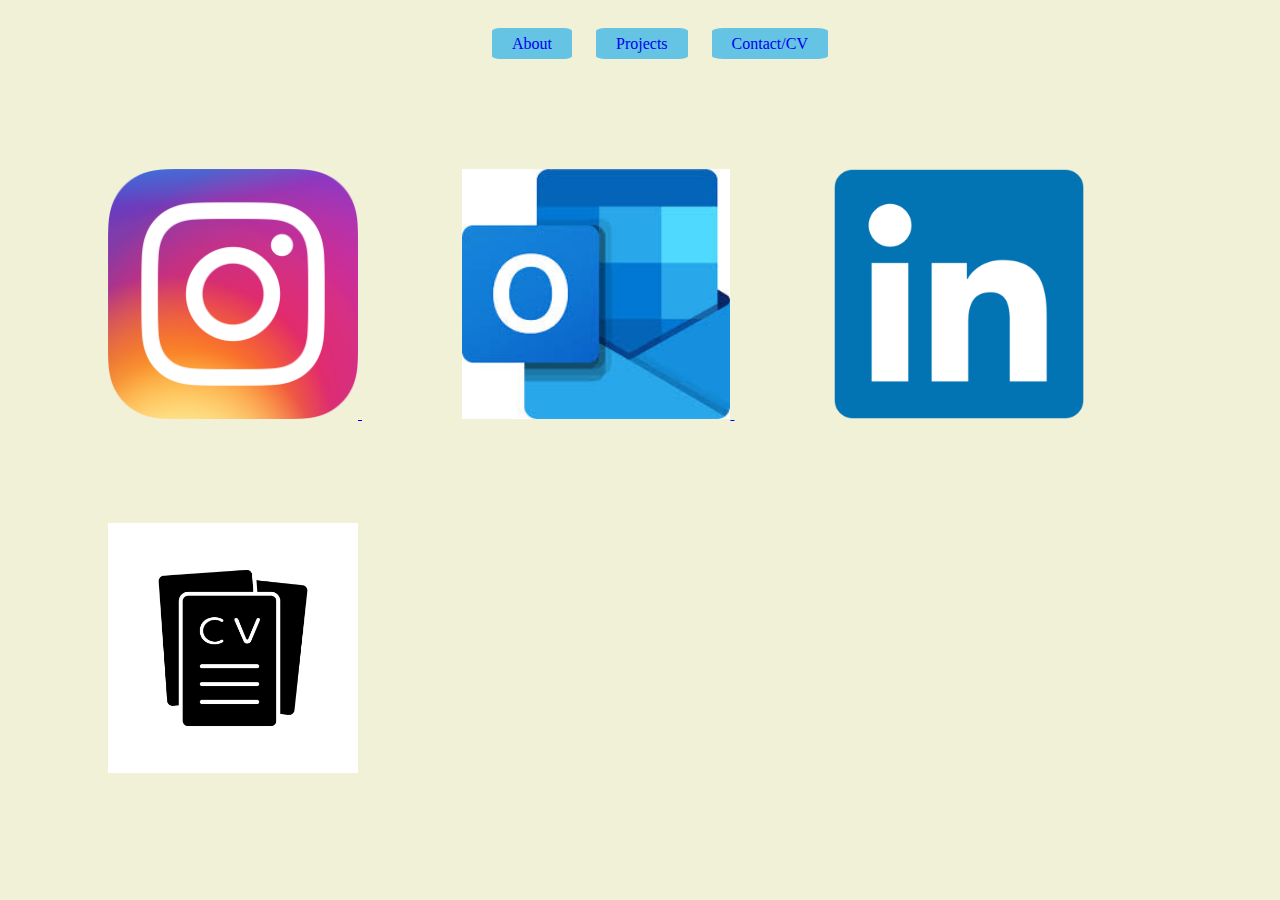
==== contact.html @ 675d3fbb "Add files via upload" ====
<!--
    Name: Cory Vo
    Date: 7/3/2024

    This is an contact.html that gives basic contact information
-->

<!DOCTYPE html>
<html lang="en">

<head>
    <meta charset="UTF-8">
    <meta name="viewport" content="width=device-width, initial-scale=1.0">
    <title>Contact</title>
    <link rel="stylesheet" href="styling.css">
</head>

<body>
    <header>
        <nav>
            <ul>
                <li><a href="index.html">About</a></li>
                <li><a href="project.html">Projects</a></li>
                <li><a href="contact.html">Contact/CV</a></li>
            </ul>
        </nav>
    </header>
    <main>
        <section class= "all_logos">
            <a href="https://www.instagram.com/vo.cory/" target="_blank">
                <img id="insta" src="images/instalogo.webp" alt="Intagram logo">
            </a>
            <a href="mailto:cvo253@uw.edu" target="_blank">
                <img id="outlook" src="images/outlook.jpg" alt="Outlook logo">
            </a>
            <a href="https://www.linkedin.com/in/cory-vo/" target="_blank">
                <img id="linked_in" src="images/linkedin.png" alt="LinkedIn logo">
            </a>
            <a href="https://www.overleaf.com/read/nszppvjgymyy#d2831e" target="_blank">
                <img id="resume" src="images/cvicon.jpg" alt="Resume">
            </a>
        </section>
    </main>
</body>
</html>
---- styling.css ----
/*
  Cory Vo
  7/3/2024

  This style.css page contains my code for the sylistic choices I used for the website
*/

.oxygen-light {
    font-family: "Oxygen", sans-serif;
    font-weight: 300;
    font-style: normal;
  }

/*
Header
*/
header {
    margin-top: 35px;
}

nav {
    text-align: center;
}

nav a {
    text-decoration: none;
    background-color: rgb(101, 195, 227);
    padding: 7px 20px;
    border-radius: 10%;
}

nav a:visited{
    color: black;
}

nav a:hover {
    color: white; /* Color when hovering over links */
    padding: 9px 20px;
}

nav ul li {
    display: inline;
    margin: 0 10px;
}

/*
Body (intro)
*/
body {
    background-color: rgb(241, 241, 215);
    background-size: 100% 100%;
} 

h1 {
    font-size: 120px;
    margin: 0; 
    font-family: Oxygen;
}

.content p {
    font-size: 25px;
    margin: 0;  
    color: black;
}

.content {
    padding: 20px 40px; 
    text-align: left;
    overflow: hidden;
    color: rgb(27, 27, 160);
    display: inline-block;
    margin-bottom: 50px;
}

.content p:first-child {
    margin-bottom: 5px; /* Adjust space between first <p> and <h1> */
}

.content p:last-child {
    margin-top: 10px; /* Adjust space between <h1> and last <p> */
}

.content #intro {
    font-size: 40px;
}

#profile {
    height: 500px;
    overflow: hidden;
    border-radius: 50%;
    margin-left: 80px;
    margin-top: 40px;
    max-width: 100%;
    border-style: double;
    border-width: 6px;
    display: inline-block;
}

#github {
    padding-top: 20px;
    height: 30px;
}

#linked {
    padding-top: 25px;
    padding-left: 20px;
    height: 30px;
}

#github:hover, #linked:hover {
    transform: scale(1.1); /* Scale up by 10% on hover */
}

#github, #linked {
    transition: transform 0.3s ease; 
}

/*
Body (contact)
*/
#insta, #linked_in, #outlook, #resume {
    height: 250px;
    padding-left: 100px;
    padding-top: 100px;
}

#insta:hover, #linked_in:hover, #outlook:hover, #resume:hover {
    height: 255px;
}

/*
Body (projects)
*/
#undercon {
    height: 500px;
    padding-left: 400px;
    padding-top: 75px;
}
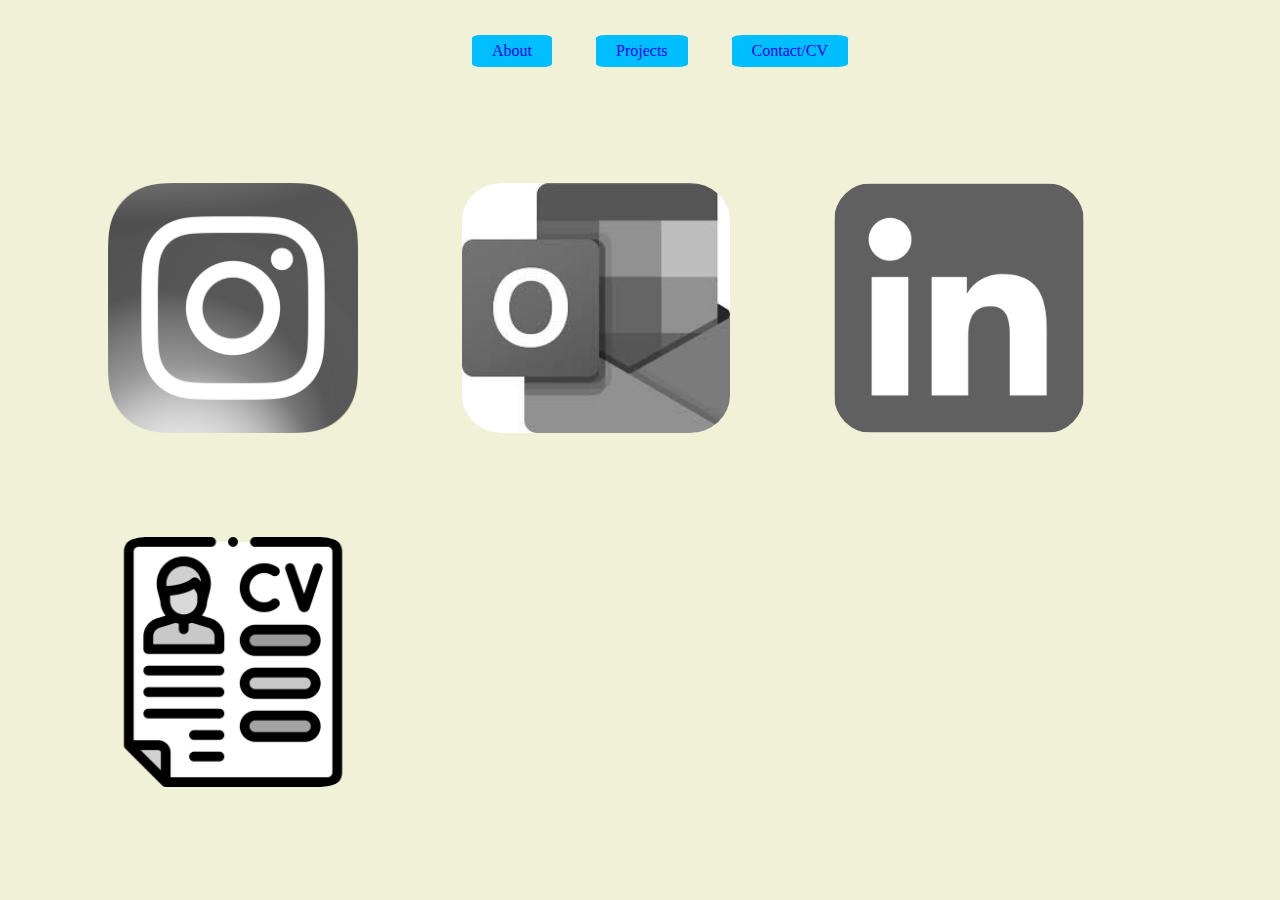
==== commit 5661294c: "bug-fixes" ====
--- a/contact.html
+++ b/contact.html
@@ -28,16 +28,16 @@
     <main>
         <section class= "all_logos">
             <a href="https://www.instagram.com/vo.cory/" target="_blank">
-                <img id="insta" src="images/instalogo.webp" alt="Intagram logo">
+                <img id="insta" src="images/instalogo.webp" alt="Intagram logo" class="grey-out">
             </a>
             <a href="mailto:cvo253@uw.edu" target="_blank">
-                <img id="outlook" src="images/outlook.jpg" alt="Outlook logo">
+                <img id="outlook" src="images/outlook.jpg" alt="Outlook logo" class="grey-out">
             </a>
             <a href="https://www.linkedin.com/in/cory-vo/" target="_blank">
-                <img id="linked_in" src="images/linkedin.png" alt="LinkedIn logo">
+                <img id="linked_in" src="images/linkedin.png" alt="LinkedIn logo" class="grey-out">
             </a>
             <a href="https://www.overleaf.com/read/nszppvjgymyy#d2831e" target="_blank">
-                <img id="resume" src="images/cvicon.jpg" alt="Resume">
+                <img id="resume" src="images/cvnew.png" alt="Resume" class="grey-out">
             </a>
         </section>
     </main>
--- a/styling.css
+++ b/styling.css
@@ -24,9 +24,11 @@
 
 nav a {
     text-decoration: none;
-    background-color: rgb(101, 195, 227);
+    background-color: rgb(1, 191, 255);
     padding: 7px 20px;
     border-radius: 10%;
+    display: inline-block;
+    transition: transform 0.5s ease;
 }
 
 nav a:visited{
@@ -35,12 +37,12 @@
 
 nav a:hover {
     color: white; /* Color when hovering over links */
-    padding: 9px 20px;
+    transform: scale(1.1); 
 }
 
 nav ul li {
     display: inline;
-    margin: 0 10px;
+    margin: 0 20px;
 }
 
 /*
@@ -69,7 +71,7 @@
     overflow: hidden;
     color: rgb(27, 27, 160);
     display: inline-block;
-    margin-bottom: 50px;
+    margin-bottom: 70px;
 }
 
 .content p:first-child {
@@ -94,25 +96,36 @@
     border-style: double;
     border-width: 6px;
     display: inline-block;
+    transition: transform 0.7s ease;
+}
+
+#profile:hover {
+    transform: scale(1.1);
+}
+
+.logos a{
+    text-decoration: none;
 }
 
 #github {
-    padding-top: 20px;
+    margin-top: 20px;
     height: 30px;
 }
 
 #linked {
-    padding-top: 25px;
-    padding-left: 20px;
+    margin-top: 25px;
+    margin-left: 20px;
     height: 30px;
 }
 
 #github:hover, #linked:hover {
     transform: scale(1.1); /* Scale up by 10% on hover */
+    background-color: rgb(140, 223, 251);
 }
 
 #github, #linked {
-    transition: transform 0.3s ease; 
+    transition: transform 0.4s ease; 
+    border-radius: 10%
 }
 
 /*
@@ -120,21 +133,84 @@
 */
 #insta, #linked_in, #outlook, #resume {
     height: 250px;
-    padding-left: 100px;
-    padding-top: 100px;
+    margin-left: 100px;
+    margin-top: 100px;
+    /* border-radius: 5%; */
+    transition: transform 0.7s ease;
 }
 
 #insta:hover, #linked_in:hover, #outlook:hover, #resume:hover {
-    height: 255px;
-}
-
-/*
-Body (projects)
-*/
+    transform: scale(1.1);
+    filter: grayscale(0%);
+}
+
 #undercon {
     height: 500px;
     padding-left: 400px;
     padding-top: 75px;
 }
 
-
+.all_logos a{
+    text-decoration: none;
+}
+
+/*
+Body (projects)
+*/
+#intro_message {
+    border-style: double;
+    margin-left: 100px;
+    margin-right: 100px;
+    margin-top: 100px;
+    text-align: center;
+    padding-top: 20px;
+    padding-bottom: 20px;
+    border-radius: 20px;
+    transition: transform 0.7s ease;
+}
+
+#intro_message:hover {
+    transform: scale(1.1);
+}
+
+.project {
+    margin-left: 150px;
+    margin-right: 150px;
+    margin-top: 100px;
+    margin-bottom: 150px;
+    display: flex;
+    align-items: center;
+} 
+
+.project h2{
+    font-family: Oxygen;
+    text-align: center;
+}
+
+.project, p {
+    font-size: 18px;
+    line-height: 200%; 
+}
+
+#absurdle {
+    height: 250px;
+}
+
+.text {
+    margin-right: 80px;
+}
+
+.grey-out {
+    filter: grayscale(100%); /* Apply grayscale filter */
+    border-radius: 15%;
+    transition: transform 0.9s ease;
+}
+
+.grey-out:hover {
+    filter: grayscale(0%); /* Remove grayscale on hover */
+    transform: scale(1.1);
+}
+
+#todo {
+    height: 300px;
+}
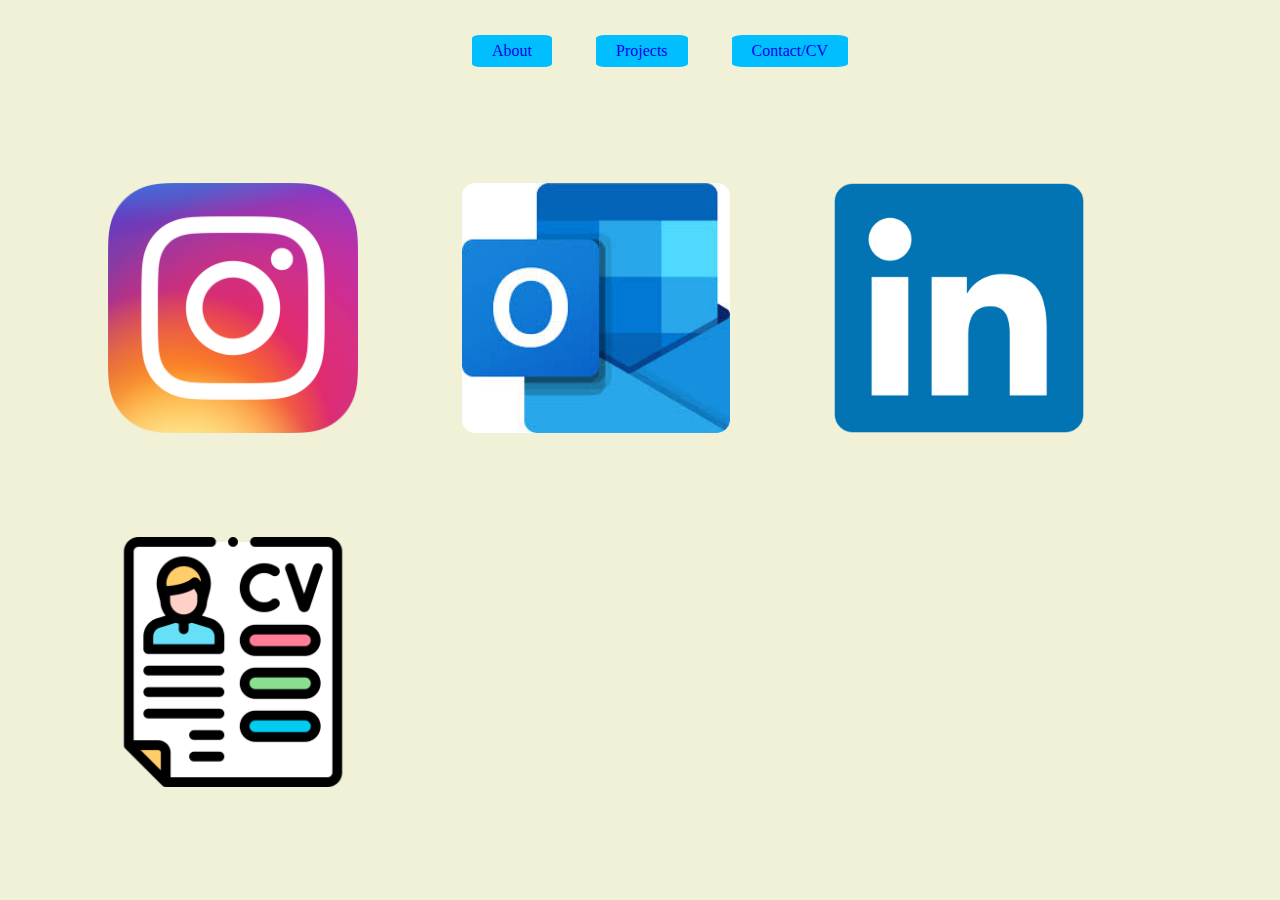
==== commit f7f08216: "grey-out update" ====
--- a/contact.html
+++ b/contact.html
@@ -28,16 +28,16 @@
     <main>
         <section class= "all_logos">
             <a href="https://www.instagram.com/vo.cory/" target="_blank">
-                <img id="insta" src="images/instalogo.webp" alt="Intagram logo" class="grey-out">
+                <img id="insta" src="images/instalogo.webp" alt="Intagram logo">
             </a>
             <a href="mailto:cvo253@uw.edu" target="_blank">
-                <img id="outlook" src="images/outlook.jpg" alt="Outlook logo" class="grey-out">
+                <img id="outlook" src="images/outlook.jpg" alt="Outlook logo">
             </a>
             <a href="https://www.linkedin.com/in/cory-vo/" target="_blank">
-                <img id="linked_in" src="images/linkedin.png" alt="LinkedIn logo" class="grey-out">
+                <img id="linked_in" src="images/linkedin.png" alt="LinkedIn logo">
             </a>
             <a href="https://www.overleaf.com/read/nszppvjgymyy#d2831e" target="_blank">
-                <img id="resume" src="images/cvnew.png" alt="Resume" class="grey-out">
+                <img id="resume" src="images/cvnew.png" alt="Resume">
             </a>
         </section>
     </main>
--- a/styling.css
+++ b/styling.css
@@ -135,13 +135,12 @@
     height: 250px;
     margin-left: 100px;
     margin-top: 100px;
-    /* border-radius: 5%; */
+    border-radius: 5%;
     transition: transform 0.7s ease;
 }
 
 #insta:hover, #linked_in:hover, #outlook:hover, #resume:hover {
     transform: scale(1.1);
-    filter: grayscale(0%);
 }
 
 #undercon {
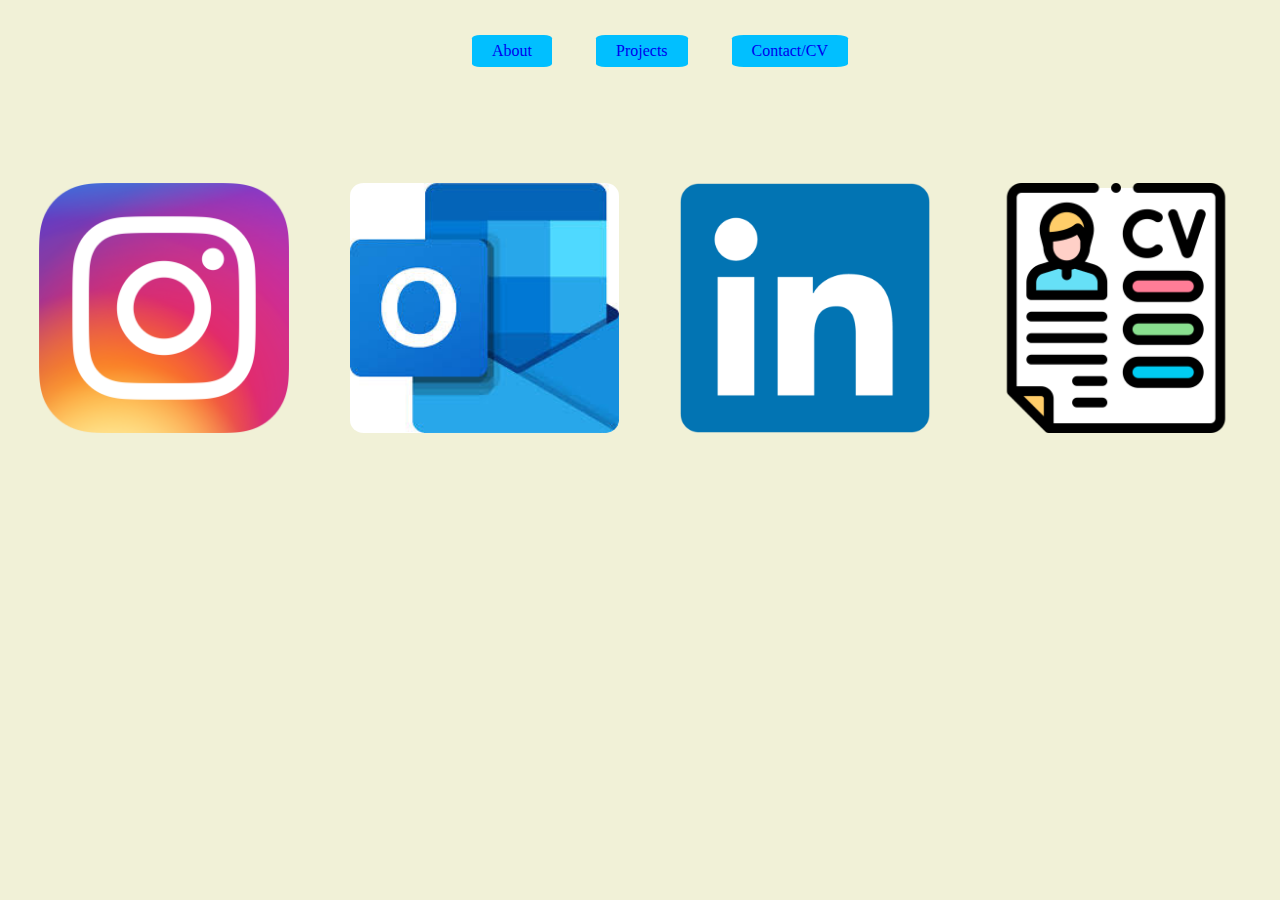
==== commit ba8c35f5: "big-rework" ====
--- a/contact.html
+++ b/contact.html
@@ -37,10 +37,11 @@
                 <img id="linked_in" src="images/linkedin.png" alt="LinkedIn logo">
             </a>
             <a href="https://www.overleaf.com/read/nszppvjgymyy#d2831e" target="_blank">
-                <img id="resume" src="images/cvnew.png" alt="Resume">
+                <img id="resume" src="images/cvnew.png" alt="Resume Logo">
             </a>
         </section>
     </main>
 </body>
+<script src="script.js"></script>
 </html>
 
--- a/styling.css
+++ b/styling.css
@@ -41,8 +41,8 @@
 }
 
 nav ul li {
-    display: inline;
-    margin: 0 20px;
+    display: inline; 
+    margin: 0 20px; 
 }
 
 /*
@@ -57,6 +57,7 @@
     font-size: 120px;
     margin: 0; 
     font-family: Oxygen;
+    color: rgb(27, 27, 160);
 }
 
 .content p {
@@ -68,9 +69,6 @@
 .content {
     padding: 20px 40px; 
     text-align: left;
-    overflow: hidden;
-    color: rgb(27, 27, 160);
-    display: inline-block;
     margin-bottom: 70px;
 }
 
@@ -78,24 +76,30 @@
     margin-bottom: 5px; /* Adjust space between first <p> and <h1> */
 }
 
-.content p:last-child {
-    margin-top: 10px; /* Adjust space between <h1> and last <p> */
+.content p:nth-last-child(2) {
+    margin-top: 35px;
 }
 
 .content #intro {
     font-size: 40px;
 }
 
+#text {
+    display: flex;
+    flex-wrap: wrap;
+    justify-content: space-around;
+}
+
+#innertext {
+    margin-top: 70px;
+}
+
 #profile {
     height: 500px;
-    overflow: hidden;
     border-radius: 50%;
-    margin-left: 80px;
-    margin-top: 40px;
-    max-width: 100%;
+    min-width: 50%;
     border-style: double;
     border-width: 6px;
-    display: inline-block;
     transition: transform 0.7s ease;
 }
 
@@ -105,27 +109,19 @@
 
 .logos a{
     text-decoration: none;
-}
-
-#github {
-    margin-top: 20px;
-    height: 30px;
-}
-
-#linked {
-    margin-top: 25px;
-    margin-left: 20px;
-    height: 30px;
+    margin-right: 20px;
 }
 
 #github:hover, #linked:hover {
     transform: scale(1.1); /* Scale up by 10% on hover */
-    background-color: rgb(140, 223, 251);
+    filter: brightness(1.2);
 }
 
 #github, #linked {
     transition: transform 0.4s ease; 
-    border-radius: 10%
+    border-radius: 10%;
+    height: 30px;
+    margin-top: 20px; 
 }
 
 /*
@@ -133,20 +129,20 @@
 */
 #insta, #linked_in, #outlook, #resume {
     height: 250px;
-    margin-left: 100px;
-    margin-top: 100px;
+    margin-top: 100px; 
     border-radius: 5%;
-    transition: transform 0.7s ease;
+    transition: transform 0.7s ease; 
 }
 
 #insta:hover, #linked_in:hover, #outlook:hover, #resume:hover {
     transform: scale(1.1);
-}
-
-#undercon {
-    height: 500px;
-    padding-left: 400px;
-    padding-top: 75px;
+    filter: brightness(1.2);
+}
+
+.all_logos {
+    display: flex;
+    justify-content: space-around;
+    flex-wrap: wrap;
 }
 
 .all_logos a{
@@ -166,6 +162,8 @@
     padding-bottom: 20px;
     border-radius: 20px;
     transition: transform 0.7s ease;
+    box-shadow: 7px 7px 10px;
+    margin-bottom: 100px;
 }
 
 #intro_message:hover {
@@ -175,10 +173,12 @@
 .project {
     margin-left: 150px;
     margin-right: 150px;
-    margin-top: 100px;
-    margin-bottom: 150px;
-    display: flex;
+    margin-bottom: 100px;
+    display: inline-flex;
+    justify-content: space-around;
     align-items: center;
+    flex-wrap: wrap;
+    border-style: double;
 } 
 
 .project h2{
@@ -196,20 +196,57 @@
 }
 
 .text {
-    margin-right: 80px;
-}
-
-.grey-out {
-    filter: grayscale(100%); /* Apply grayscale filter */
+    width: 50%;
+    text-align: center;
+}
+
+.pics{
     border-radius: 15%;
     transition: transform 0.9s ease;
 }
 
-.grey-out:hover {
-    filter: grayscale(0%); /* Remove grayscale on hover */
-    transform: scale(1.1);
+.pics:hover {
+    transform: scale(1.1);
+    filter: grayscale(.5);
 }
 
 #todo {
     height: 300px;
 }
+
+
+
+
+
+
+/*Mobile Device Design*/
+@media only screen and (min-width: 320px) and (max-width: 414px) {
+    #profile {
+      margin-left: 80px;
+    }
+
+    nav ul li {
+      display: block;
+      list-style-type: none;
+      margin-bottom: 25px;
+    
+    }
+
+    #insta, #linked_in, #outlook, #resume {
+        margin-right: 100px;
+    }
+
+    #intro_message {
+        margin: 0;
+    }
+
+    .project {
+        display: block;
+    }
+
+    p {
+        white-space: normal;
+      }
+
+  }
+
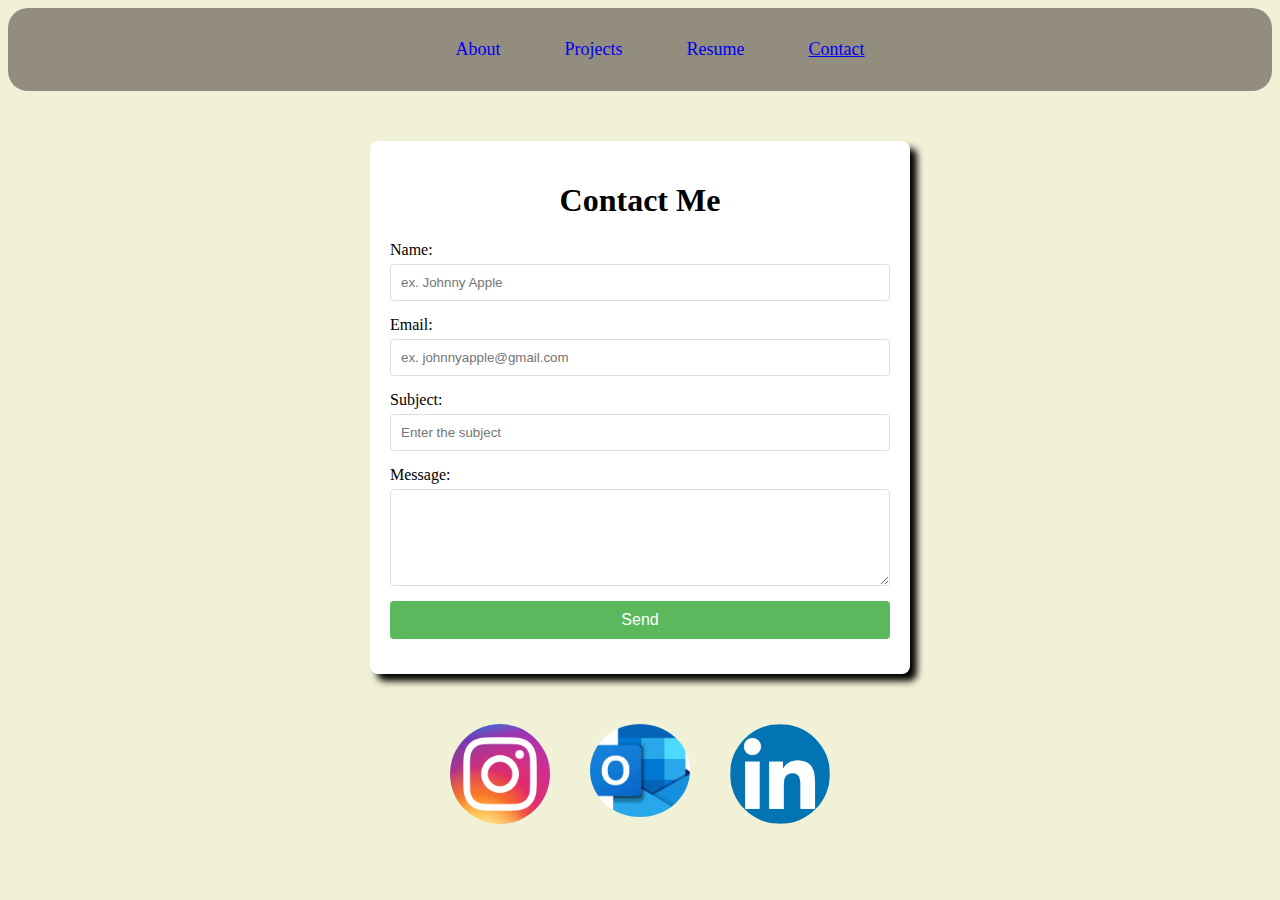
==== commit 35f676a0: "first-big" ====
--- a/contact.html
+++ b/contact.html
@@ -13,19 +13,48 @@
     <meta name="viewport" content="width=device-width, initial-scale=1.0">
     <title>Contact</title>
     <link rel="stylesheet" href="styling.css">
+    <!-- Google tag (gtag.js) -->
+    <script async src="https://www.googletagmanager.com/gtag/js?id=G-DYMDDL543B"></script>
+    <script>
+    window.dataLayer = window.dataLayer || [];
+    function gtag(){dataLayer.push(arguments);}
+    gtag('js', new Date());
+
+    gtag('config', 'G-DYMDDL543B');
+    </script>
 </head>
 
 <body>
     <header>
         <nav>
             <ul>
-                <li><a href="index.html">About</a></li>
-                <li><a href="project.html">Projects</a></li>
-                <li><a href="contact.html">Contact/CV</a></li>
+                <li><a href="index.html" class="navbar">About</a></li>
+                <li><a href="project.html" class="navbar">Projects</a></li>
+                <li><a href="cv.html" class="navbar">Resume</a></li>
+                <li><a href="contact.html" class="navbar">Contact</a></li>
             </ul>
         </nav>
     </header>
     <main>
+        <div class="contact-container">
+            <h1 id="form-contact">Contact Me</h1>
+            <form action="your-server-endpoint" method="POST">
+                <label for="username" class="formb">Name:</label>
+                <input placeholder="ex. Johnny Apple" type="text" id="username" name="username" required>
+        
+                <label for="email" class="formb">Email:</label>
+                <input placeholder="ex. johnnyapple@gmail.com" type="email" id="email" name="email" required>
+        
+                <label for="subject" class="formb">Subject:</label>
+                <input placeholder="Enter the subject" type="text" id="subject" name="subject" required>
+        
+                <label for="message" class="formb">Message:</label>
+                <textarea id="message" name="message" rows="5" required></textarea>
+        
+                <input type="submit" value="Send">
+            </form>
+        </div>
+
         <section class= "all_logos">
             <a href="https://www.instagram.com/vo.cory/" target="_blank">
                 <img id="insta" src="images/instalogo.webp" alt="Intagram logo">
@@ -36,9 +65,6 @@
             <a href="https://www.linkedin.com/in/cory-vo/" target="_blank">
                 <img id="linked_in" src="images/linkedin.png" alt="LinkedIn logo">
             </a>
-            <a href="https://www.overleaf.com/read/nszppvjgymyy#d2831e" target="_blank">
-                <img id="resume" src="images/cvnew.png" alt="Resume Logo">
-            </a>
         </section>
     </main>
 </body>
--- a/styling.css
+++ b/styling.css
@@ -15,7 +15,12 @@
 Header
 */
 header {
-    margin-top: 35px;
+    /* margin-top: 35px; */
+    background-color: 	#938d80;
+    padding: 15px;
+    border-radius: 20px;
+    margin-bottom: 15px;
+
 }
 
 nav {
@@ -23,27 +28,43 @@
 }
 
 nav a {
+    /* text-decoration: none; */
+    /* background-color: rgb(1, 191, 255); */
+    border-radius: 10%; 
     text-decoration: none;
-    background-color: rgb(1, 191, 255);
-    padding: 7px 20px;
-    border-radius: 10%;
     display: inline-block;
     transition: transform 0.5s ease;
 }
 
 nav a:visited{
-    color: black;
+    /* color: black; */
+    text-decoration: underline;
+    color: white;
 }
 
 nav a:hover {
-    color: white; /* Color when hovering over links */
+    /* color: white;  */
+    /* Color when hovering over links */
     transform: scale(1.1); 
+    background-color: #6d685e;
+    padding: 7px 20px; 
+    margin: -7px -20px; /* Offset the added padding */
+}
+
+/* nav a.active {
+    text-decoration: underline;
+} */
+
+nav ul li a.navbar.active {
+    text-decoration: underline !important;
 }
 
 nav ul li {
+    font-size: 18px;
     display: inline; 
-    margin: 0 20px; 
-}
+    margin: 0 30px; 
+}
+
 
 /*
 Body (intro)
@@ -53,11 +74,12 @@
     background-size: 100% 100%;
 } 
 
-h1 {
+#name {
     font-size: 120px;
     margin: 0; 
     font-family: Oxygen;
     color: rgb(27, 27, 160);
+    /* color: rgb(128, 128, 128); */
 }
 
 .content p {
@@ -95,12 +117,18 @@
 }
 
 #profile {
-    height: 500px;
+    /* height: 450px; */
     border-radius: 50%;
-    min-width: 50%;
+    min-width: 40%;
     border-style: double;
     border-width: 6px;
     transition: transform 0.7s ease;
+    max-width: 100%;
+    height: auto;
+}
+
+#containerpic {
+    max-width: 550px;
 }
 
 #profile:hover {
@@ -127,10 +155,13 @@
 /*
 Body (contact)
 */
+
 #insta, #linked_in, #outlook, #resume {
-    height: 250px;
-    margin-top: 100px; 
-    border-radius: 5%;
+    width: 100px;
+    margin-bottom: 20px; 
+    border-radius: 50%;
+    margin-left: 20px;
+    margin-right: 20px;
     transition: transform 0.7s ease; 
 }
 
@@ -141,8 +172,8 @@
 
 .all_logos {
     display: flex;
-    justify-content: space-around;
-    flex-wrap: wrap;
+    justify-content: center;
+    /* flex-wrap: wrap; */
 }
 
 .all_logos a{
@@ -154,12 +185,10 @@
 */
 #intro_message {
     border-style: double;
-    margin-left: 100px;
-    margin-right: 100px;
+    /* min-width: 500px; */
     margin-top: 100px;
     text-align: center;
-    padding-top: 20px;
-    padding-bottom: 20px;
+    padding: 20px;
     border-radius: 20px;
     transition: transform 0.7s ease;
     box-shadow: 7px 7px 10px;
@@ -170,25 +199,35 @@
     transform: scale(1.1);
 }
 
+#introcontainer {
+    margin-left: 5%;
+    margin-right: 5%;
+}
+
 .project {
-    margin-left: 150px;
-    margin-right: 150px;
     margin-bottom: 100px;
     display: inline-flex;
     justify-content: space-around;
     align-items: center;
     flex-wrap: wrap;
     border-style: double;
+    border-radius: 20px;
+    box-shadow: 7px 7px 10px;
+    box-sizing: border-box;
+    margin-left: 5%;
+    margin-right: 5%;
 } 
 
 .project h2{
     font-family: Oxygen;
-    text-align: center;
+    /* text-align: center; */
 }
 
 .project, p {
     font-size: 18px;
     line-height: 200%; 
+    margin-left: 5%;
+    margin-right: 5%;
 }
 
 #absurdle {
@@ -196,57 +235,125 @@
 }
 
 .text {
-    width: 50%;
+    /* width: 50%; */
+    flex: 1;
     text-align: center;
 }
 
 .pics{
     border-radius: 15%;
     transition: transform 0.9s ease;
-}
+    max-width: 100%;
+    height: auto;
+    margin-top: 5%;
+    margin-bottom: 5%;
+    /* flex: 1; */
+}
+
+@media (max-width: 1000px) {
+    .project {
+      flex-direction: column;
+    }
+  }
 
 .pics:hover {
     transform: scale(1.1);
-    filter: grayscale(.5);
+    filter: brightness(1.1);
 }
 
 #todo {
     height: 300px;
 }
 
-
-
-
+audio {
+    max-width: 100%;
+}
+
+embed {
+    width: 100%;
+    height: 100vh;
+}
 
 
 /*Mobile Device Design*/
-@media only screen and (min-width: 320px) and (max-width: 414px) {
+@media only screen and (min-width: 320px) and (max-width: 420px) {
+
+    nav ul {
+        display: flex;
+        flex-direction: column; /* Stack the items vertically */
+        justify-content: center;
+        align-items: center;
+    }
+
+    nav ul li {
+        margin: 5%;
+    } 
+
     #profile {
-      margin-left: 80px;
-    }
-
-    nav ul li {
-      display: block;
-      list-style-type: none;
-      margin-bottom: 25px;
+        margin-top: 20px;
+    }
+
+    #intro {
+        text-align: center;
+    }
+
+    #name {
+        text-align: center;
+    }
+
+    #cs {
+        text-align: center;
+    }
+
+    .logos {
+        display: flex;
+        justify-content: center;
+    }
+
+    .text {
+        flex: 1;
+    }
     
-    }
-
-    #insta, #linked_in, #outlook, #resume {
-        margin-right: 100px;
-    }
-
-    #intro_message {
-        margin: 0;
-    }
-
-    .project {
-        display: block;
-    }
-
-    p {
-        white-space: normal;
-      }
-
-  }
-
+}
+
+/* Form-Page */
+
+.contact-container {
+    max-width: 500px;
+    margin: 50px auto;
+    padding: 20px;
+    background-color: #fff;
+    border-radius: 8px;
+    box-shadow: 7px 7px 7px;
+}
+form {
+    display: flex;
+    flex-direction: column;
+}
+
+input, textarea {
+    margin-bottom: 15px;
+    padding: 10px;
+    border: 1px solid #ddd;
+    border-radius: 4px;
+}
+
+input[type="submit"] {
+    background-color: #5cb85c;
+    color: white;
+    border: none;
+    cursor: pointer;
+    font-size: 16px;
+}
+
+input[type="submit"]:hover {
+    background-color: #4cae4c;
+}
+
+#form-contact {
+    text-align: center;
+}
+
+.formb {
+    margin-bottom: 5px;
+}
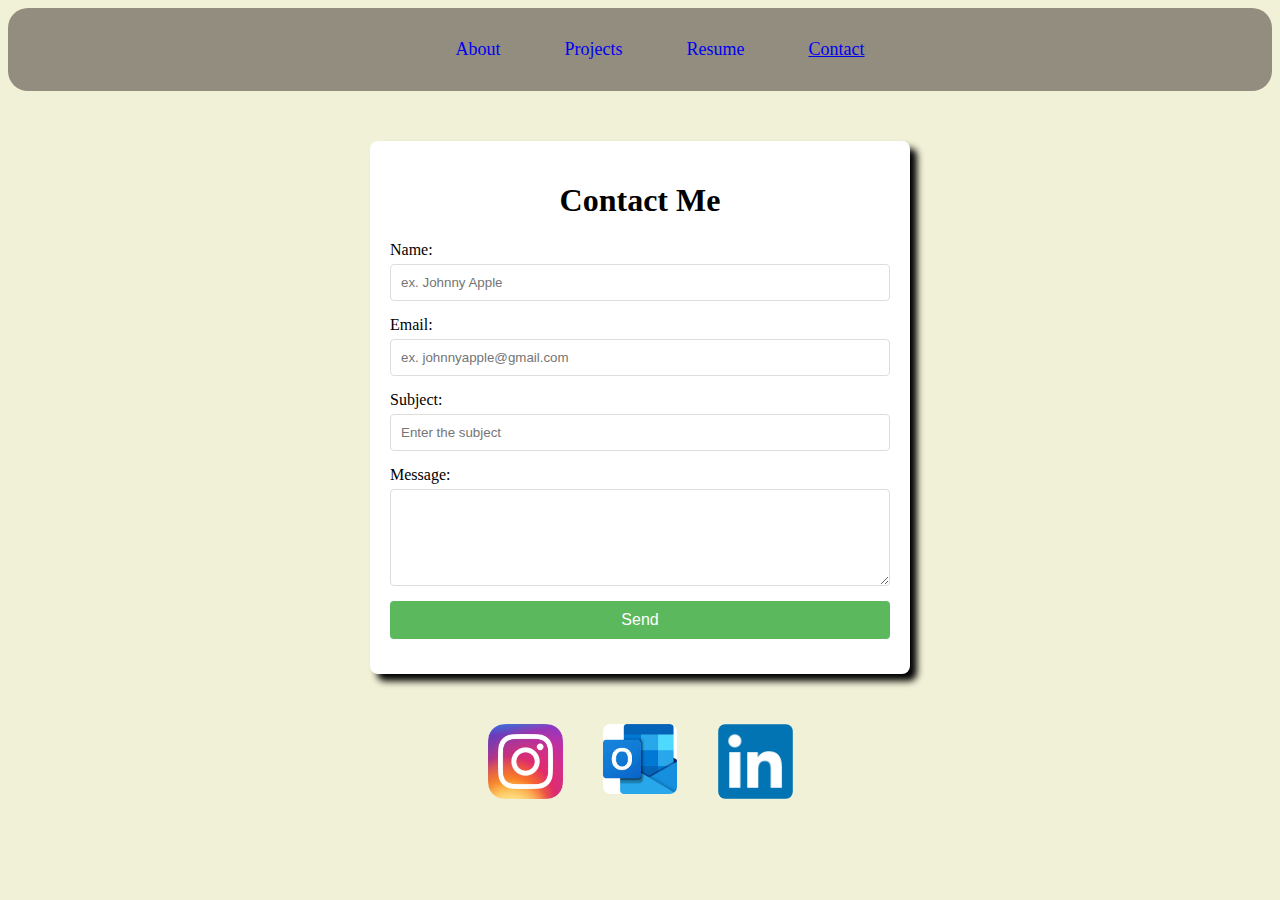
==== commit de5cce36: "projects-new" ====
--- a/contact.html
+++ b/contact.html
@@ -38,7 +38,7 @@
     <main>
         <div class="contact-container">
             <h1 id="form-contact">Contact Me</h1>
-            <form action="your-server-endpoint" method="POST">
+            <form action="https://formspree.io/f/mzzpdwbb" method="POST">
                 <label for="username" class="formb">Name:</label>
                 <input placeholder="ex. Johnny Apple" type="text" id="username" name="username" required>
         
--- a/styling.css
+++ b/styling.css
@@ -157,9 +157,9 @@
 */
 
 #insta, #linked_in, #outlook, #resume {
-    width: 100px;
+    max-width: 75px;
     margin-bottom: 20px; 
-    border-radius: 50%;
+    border-radius: 10%;
     margin-left: 20px;
     margin-right: 20px;
     transition: transform 0.7s ease; 
@@ -265,11 +265,23 @@
     height: 300px;
 }
 
+#absurdle {
+    height: 250px;
+}
+
+#huffman {
+    height: 300px;
+}
+
+#ciphers {
+    height: 300px;
+}
+
 audio {
     max-width: 100%;
 }
 
-embed {
+iframe {
     width: 100%;
     height: 100vh;
 }
@@ -285,9 +297,9 @@
         align-items: center;
     }
 
-    nav ul li {
-        margin: 5%;
-    } 
+    /* nav ul li {
+         margin: 5%;
+    }  */
 
     #profile {
         margin-top: 20px;
